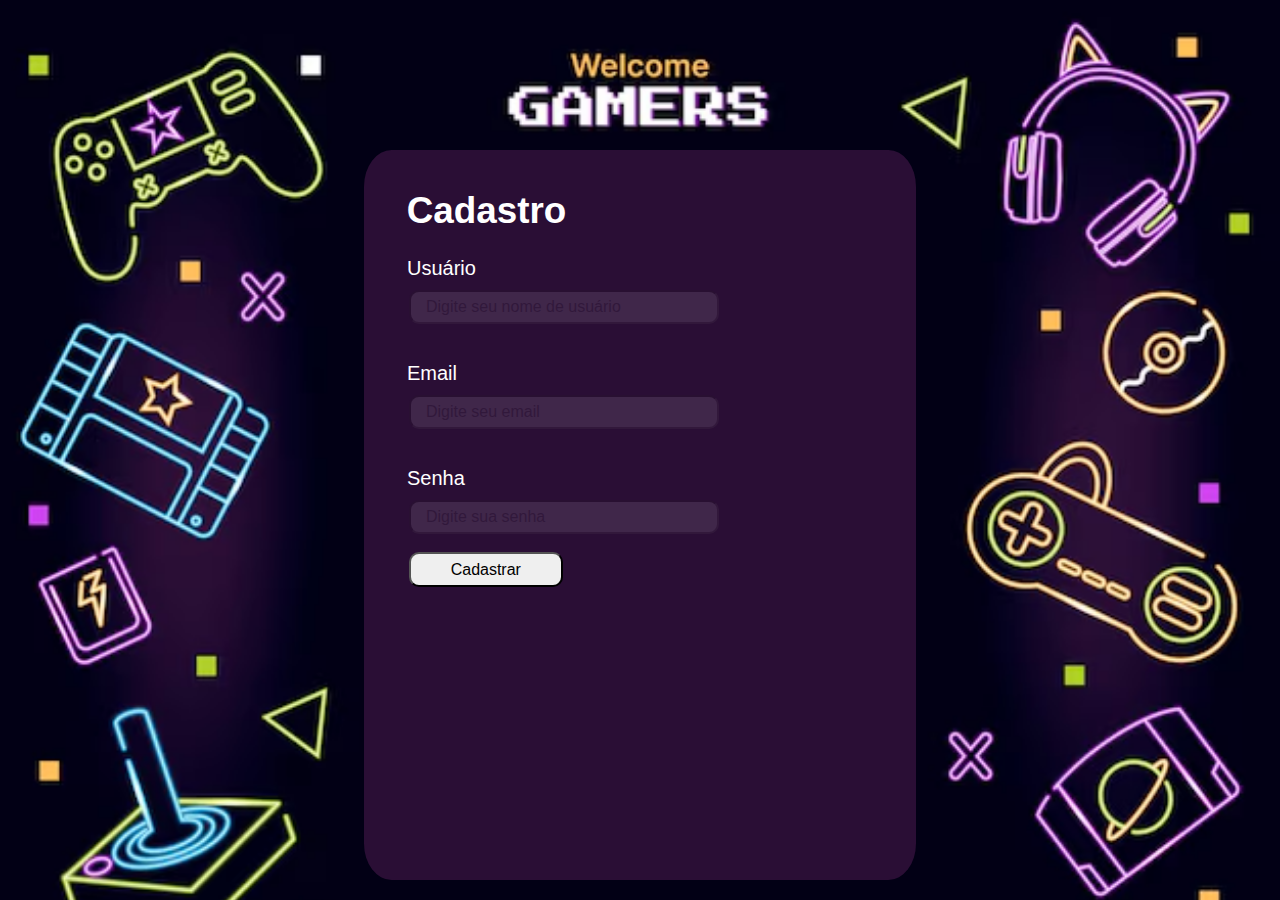
==== cadastro.html @ a9bfe886 "Criação da página de cadastro" ====
<!DOCTYPE html>
<html lang="pt">
<head>
    <meta charset="UTF-8">
    <meta name="viewport" content="width=device-width, initial-scale=1.0">
    <link rel="stylesheet" href="cadastro.css">
    <title>Cadastro</title>
</head>
<body>
    <main>
        <p id="titulo">Cadastro</p>
        <form action="#">
            <div class="cadastro">
                <div><label for="usuario">Usuário</label></div>
                <input type="text" name="user" id="usuario" placeholder="Digite seu nome de usuário">
            </div>
            <div class="cadastro">
                <div><label for="email">Email</label></div>
                <input type="email" name="email" id="email" placeholder="Digite seu email">
            </div>
            <div class="cadastro">
                <div><label for="senha">Senha</label></div>
                <input type="password" name="senha" id="senha" placeholder="Digite sua senha">
            </div>

            <button>Cadastrar</button>
        </form>
    </main>
</body>
</html>
---- cadastro.css ----
body{
    margin: 0;
    padding: 0;
    border: 0;
    background-image: url(Imagens/fundoC.avif);
    background-repeat: no-repeat;
    background-size: cover;
    font-family: Arial, Helvetica, sans-serif;
    color: #ffffff;
}

main{
    width: 40%;
    height: 690px;
    background-color: #2A0E35;
    margin: auto;
    margin-top: 150px;
    border-radius: 5%;
    padding: 20px;
    /*border: solid 2px black;*/
}

#titulo{
    font-size: 2.3em;
    text-align: center;
    width: 165px;
    margin: 20px;
    font-weight: bolder;
    /*border: solid 2px black;*/
}

.cadastro{
    height: 80px;
    width: 60%;
    margin: 0;
    margin-left: 20px;
    margin-top: 25px;
    /*border: solid 2px black;*/
}

label{
    color: white;
    font-size: 20px;
    margin-bottom: 15px;
    padding: 3px;
    width: 100%;
}

input{
    width: 93%;
    height: 20px;
    padding: 5px;
    padding-left: 15px;
    margin-top: 10px;
    margin-left: 5px;
    opacity: 10%;
    font-size: 1rem;
    border-radius: 10px;
}

button{
    font-size: 1rem;
    border-radius: 10px;
    padding: 5px;
    width: 30%;
    height: 35px;
    margin-top: 5px;
    margin-left: 25px;
}
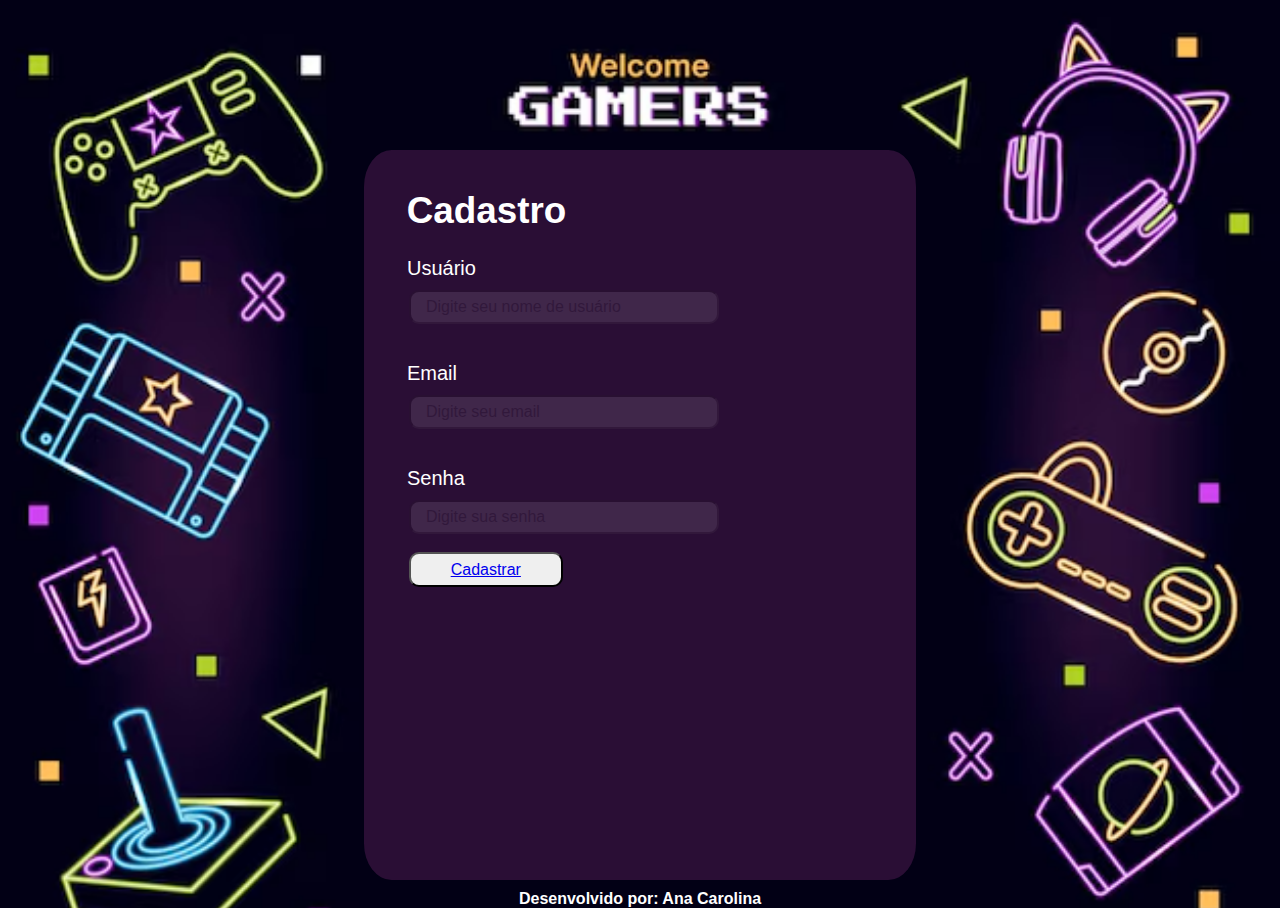
==== commit d59ce3ba: "Arrays" ====
--- a/cadastro.html
+++ b/cadastro.html
@@ -4,6 +4,7 @@
     <meta charset="UTF-8">
     <meta name="viewport" content="width=device-width, initial-scale=1.0">
     <link rel="stylesheet" href="cadastro.css">
+    <script defer src="validacao.js"></script>
     <title>Cadastro</title>
 </head>
 <body>
@@ -23,8 +24,19 @@
                 <input type="password" name="senha" id="senha" placeholder="Digite sua senha">
             </div>
 
-            <button>Cadastrar</button>
+            <button><a href="index.html">Cadastrar</a></button>
         </form>
     </main>
+    
 </body>
+<footer>Desenvolvido por: Ana Carolina</footer>
+    <style>
+        footer{
+            color: white;
+            font-weight: bolder;
+            font-family: Arial, Helvetica, sans-serif;
+            text-align: center;
+            margin-top: 10px;
+        }
+    </style>
 </html>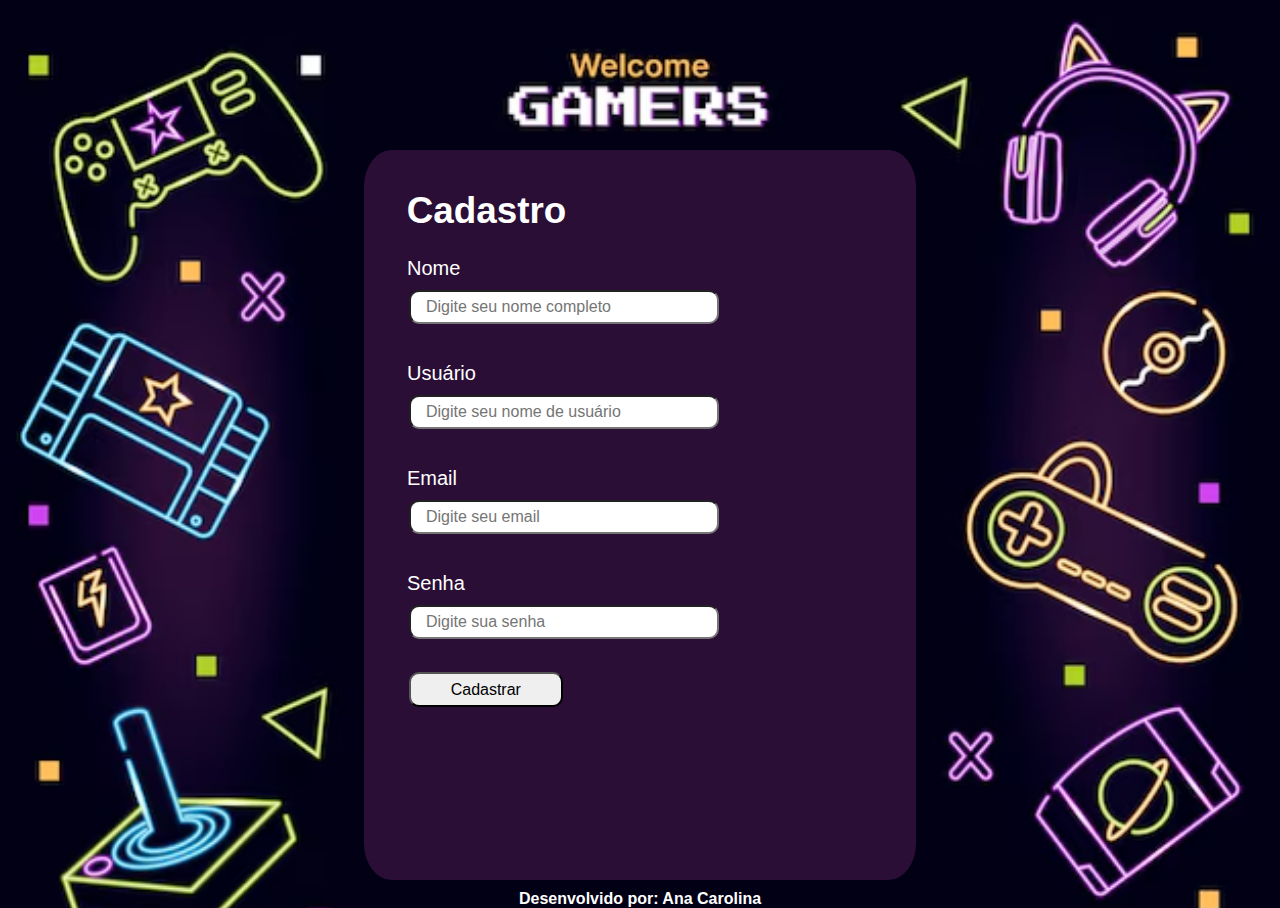
==== commit 4e375b2a: "Validação de formulário" ====
--- a/cadastro.html
+++ b/cadastro.html
@@ -10,7 +10,11 @@
 <body>
     <main>
         <p id="titulo">Cadastro</p>
-        <form action="#">
+        <form >
+            <div class="cadastro">
+                <div><label for="nome">Nome</label></div>
+                <input type="text" name="nome" id="nome" placeholder="Digite seu nome completo">
+            </div>
             <div class="cadastro">
                 <div><label for="usuario">Usuário</label></div>
                 <input type="text" name="user" id="usuario" placeholder="Digite seu nome de usuário">
@@ -24,8 +28,8 @@
                 <input type="password" name="senha" id="senha" placeholder="Digite sua senha">
             </div>
 
-            <button><a href="index.html">Cadastrar</a></button>
         </form>
+        <button id="enviar" >Cadastrar</button>
     </main>
     
 </body>
--- a/cadastro.css
+++ b/cadastro.css
@@ -53,9 +53,9 @@
     padding-left: 15px;
     margin-top: 10px;
     margin-left: 5px;
-    opacity: 10%;
     font-size: 1rem;
     border-radius: 10px;
+    
 }
 
 button{
@@ -64,7 +64,7 @@
     padding: 5px;
     width: 30%;
     height: 35px;
-    margin-top: 5px;
+    margin-top: 20px;
     margin-left: 25px;
 }
 
